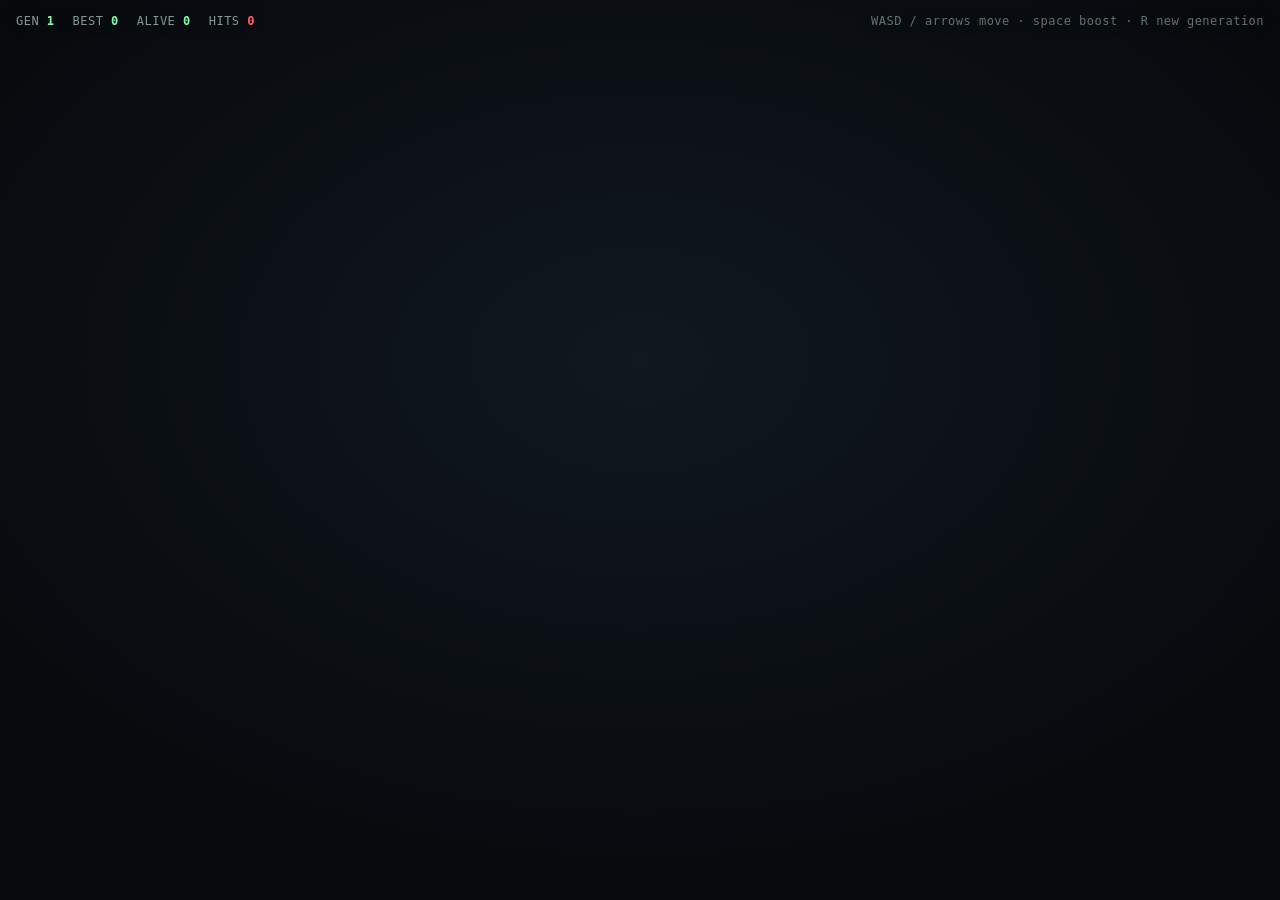
==== index.html @ 7b3085a2 "initial neuro-swarm prototype – player vs evolving AI drones" ====
<!DOCTYPE html>
<html lang="en">
<head>
  <meta charset="utf-8" />
  <meta name="viewport" content="width=device-width, initial-scale=1, viewport-fit=cover" />
  <title>neuro-swarm</title>
  <link rel="stylesheet" href="style.css" />
</head>
<body>
  <canvas id="field"></canvas>
  <div id="hud">
    <span>GEN <b id="gen">1</b></span>
    <span>BEST <b id="best">0</b></span>
    <span>ALIVE <b id="alive">0</b></span>
    <span>HITS <b id="hits" class="hit">0</b></span>
    <span class="hint">WASD / arrows move · space boost · R new generation</span>
  </div>
  <div id="toast"></div>
  <script src="js/net.js"></script>
  <script src="js/ga.js"></script>
  <script src="js/flock.js"></script>
  <script src="js/world.js"></script>
  <script src="js/main.js"></script>
</body>
</html>
---- style.css ----
:root {
  --bg: #07090c;
  --panel: rgba(10, 16, 18, 0.72);
  --line: #1c2a28;
  --text: #d8e6de;
  --text-dim: #7f9a8e;
  --phosphor: #7dffb2;
  --amber: #ffb454;
  --danger: #ff5d6c;
  --player: #7ee7ff;
  --mono: ui-monospace, "SF Mono", Menlo, Consolas, monospace;
  --sans: -apple-system, BlinkMacSystemFont, "SF Pro Text", system-ui, sans-serif;
}

* { box-sizing: border-box; -webkit-tap-highlight-color: transparent; }

html, body {
  margin: 0;
  padding: 0;
  width: 100%;
  height: 100%;
  overflow: hidden;
  background: var(--bg);
  color: var(--text);
  font-family: var(--sans);
}

#field {
  display: block;
  width: 100vw;
  height: 100vh;
  background:
    radial-gradient(1200px 800px at 50% 40%, #101820 0%, #07090c 70%);
}

#hud {
  position: fixed;
  top: 14px;
  left: 16px;
  right: 16px;
  display: flex;
  flex-wrap: wrap;
  gap: 10px 18px;
  align-items: baseline;
  pointer-events: none;
  font-family: var(--mono);
  font-size: 12px;
  letter-spacing: 0.04em;
  color: var(--text-dim);
  text-shadow: 0 0 12px rgba(0, 0, 0, 0.8);
}

#hud b {
  color: var(--phosphor);
  font-weight: 600;
}

#hud .hit { color: var(--danger); }
#hud .hint { margin-left: auto; color: #5f746c; }

#toast {
  position: fixed;
  left: 50%;
  bottom: 22px;
  transform: translateX(-50%);
  font-family: var(--mono);
  font-size: 12px;
  color: var(--amber);
  letter-spacing: 0.08em;
  pointer-events: none;
  opacity: 0;
  transition: opacity 0.25s ease;
}

#toast.show { opacity: 1; }
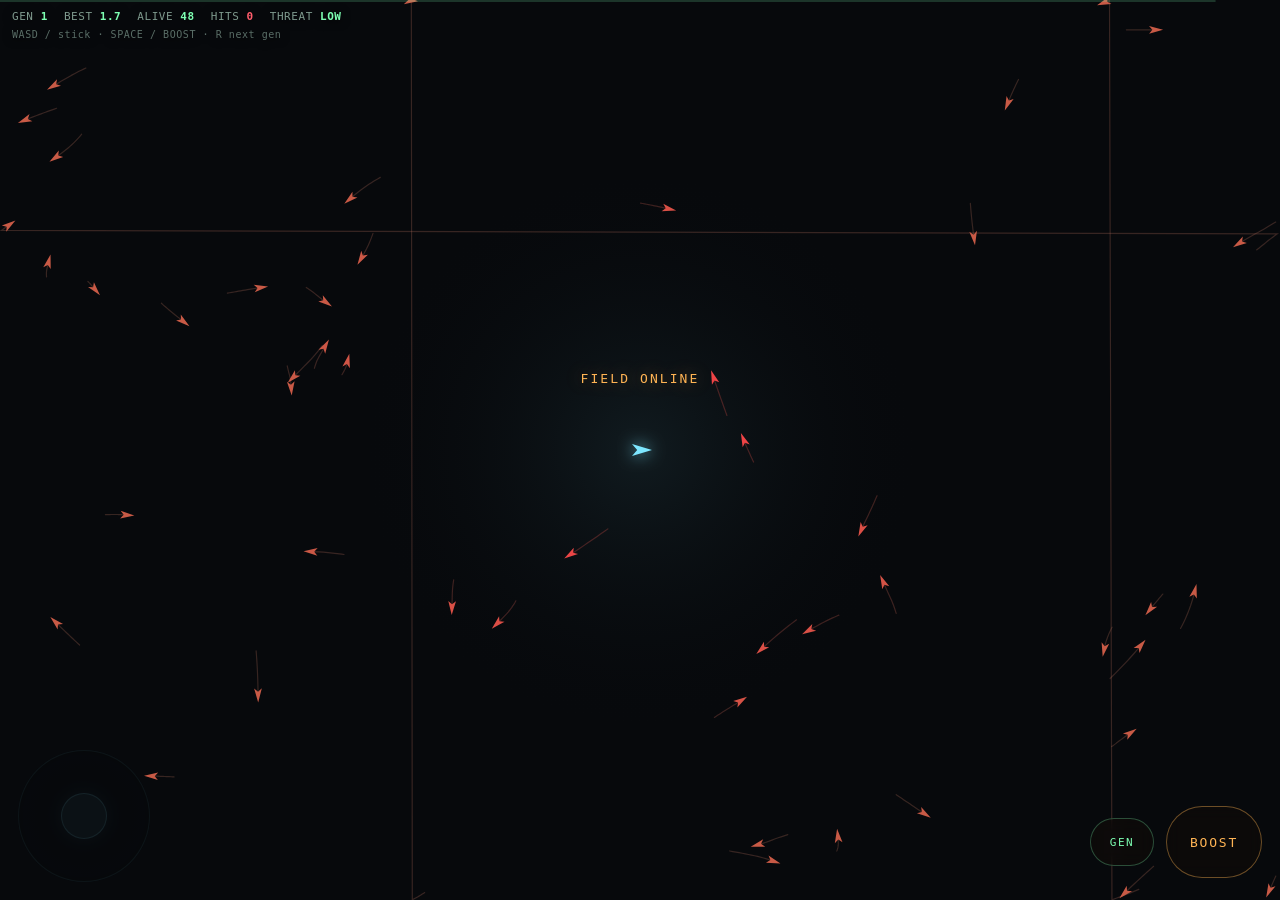
==== commit 208cc5d2: "night-ops quads, follow cam, touch stick + boost" ====
--- a/index.html
+++ b/index.html
@@ -2,24 +2,45 @@
 <html lang="en">
 <head>
   <meta charset="utf-8" />
-  <meta name="viewport" content="width=device-width, initial-scale=1, viewport-fit=cover" />
+  <meta name="viewport" content="width=device-width, initial-scale=1, viewport-fit=cover, user-scalable=no" />
+  <meta name="apple-mobile-web-app-capable" content="yes" />
+  <meta name="apple-mobile-web-app-status-bar-style" content="black-translucent" />
+  <meta name="mobile-web-app-capable" content="yes" />
+  <meta name="theme-color" content="#07090c" />
   <title>neuro-swarm</title>
   <link rel="stylesheet" href="style.css" />
 </head>
 <body>
   <canvas id="field"></canvas>
+
   <div id="hud">
-    <span>GEN <b id="gen">1</b></span>
-    <span>BEST <b id="best">0</b></span>
-    <span>ALIVE <b id="alive">0</b></span>
-    <span>HITS <b id="hits" class="hit">0</b></span>
-    <span class="hint">WASD / arrows move · space boost · R new generation</span>
+    <div class="row">
+      <span>GEN <b id="gen">1</b></span>
+      <span>BEST <b id="best">0</b></span>
+      <span>ALIVE <b id="alive">0</b></span>
+      <span>HITS <b id="hits" class="hit">0</b></span>
+      <span>THREAT <b id="threat">LOW</b></span>
+    </div>
+    <span class="hint" id="hint">WASD / stick · SPACE / BOOST · R next gen</span>
   </div>
+
   <div id="toast"></div>
+
+  <div id="touch" aria-hidden="true">
+    <div id="stick" class="pad">
+      <div class="ring"></div>
+      <div id="knob" class="knob"></div>
+    </div>
+    <button id="boost" type="button">BOOST</button>
+    <button id="nextgen" type="button">GEN</button>
+  </div>
+
   <script src="js/net.js"></script>
   <script src="js/ga.js"></script>
   <script src="js/flock.js"></script>
+  <script src="js/audio.js"></script>
   <script src="js/world.js"></script>
+  <script src="js/input.js"></script>
   <script src="js/main.js"></script>
 </body>
 </html>
--- a/style.css
+++ b/style.css
@@ -1,7 +1,5 @@
 :root {
-  --bg: #07090c;
-  --panel: rgba(10, 16, 18, 0.72);
-  --line: #1c2a28;
+  --bg: #05070a;
   --text: #d8e6de;
   --text-dim: #7f9a8e;
   --phosphor: #7dffb2;
@@ -12,7 +10,11 @@
   --sans: -apple-system, BlinkMacSystemFont, "SF Pro Text", system-ui, sans-serif;
 }
 
-* { box-sizing: border-box; -webkit-tap-highlight-color: transparent; }
+* {
+  box-sizing: border-box;
+  -webkit-tap-highlight-color: transparent;
+  touch-action: none;
+}
 
 html, body {
   margin: 0;
@@ -23,53 +25,140 @@
   background: var(--bg);
   color: var(--text);
   font-family: var(--sans);
+  user-select: none;
+  -webkit-user-select: none;
 }
 
 #field {
   display: block;
   width: 100vw;
   height: 100vh;
-  background:
-    radial-gradient(1200px 800px at 50% 40%, #101820 0%, #07090c 70%);
+  width: 100dvw;
+  height: 100dvh;
 }
 
 #hud {
   position: fixed;
-  top: 14px;
-  left: 16px;
-  right: 16px;
+  top: max(10px, env(safe-area-inset-top));
+  left: max(12px, env(safe-area-inset-left));
+  right: max(12px, env(safe-area-inset-right));
+  pointer-events: none;
+  font-family: var(--mono);
+  font-size: 11px;
+  letter-spacing: 0.05em;
+  color: var(--text-dim);
+  text-shadow: 0 1px 10px #000;
+}
+
+#hud .row {
   display: flex;
   flex-wrap: wrap;
-  gap: 10px 18px;
-  align-items: baseline;
-  pointer-events: none;
-  font-family: var(--mono);
-  font-size: 12px;
-  letter-spacing: 0.04em;
-  color: var(--text-dim);
-  text-shadow: 0 0 12px rgba(0, 0, 0, 0.8);
+  gap: 8px 16px;
 }
 
-#hud b {
-  color: var(--phosphor);
-  font-weight: 600;
+#hud b { color: var(--phosphor); font-weight: 600; }
+#hud .hit { color: var(--danger); }
+#hud .hint {
+  display: block;
+  margin-top: 6px;
+  color: #5a6e67;
+  font-size: 10px;
 }
-
-#hud .hit { color: var(--danger); }
-#hud .hint { margin-left: auto; color: #5f746c; }
 
 #toast {
   position: fixed;
   left: 50%;
-  bottom: 22px;
-  transform: translateX(-50%);
+  top: 42%;
+  transform: translate(-50%, -50%);
   font-family: var(--mono);
-  font-size: 12px;
+  font-size: 13px;
+  letter-spacing: 0.16em;
   color: var(--amber);
-  letter-spacing: 0.08em;
   pointer-events: none;
   opacity: 0;
-  transition: opacity 0.25s ease;
+  text-shadow: 0 0 18px rgba(255, 180, 84, 0.45);
+  transition: opacity 0.28s ease;
+}
+#toast.show { opacity: 1; }
+
+#touch {
+  position: fixed;
+  inset: 0;
+  pointer-events: none;
 }
 
-#toast.show { opacity: 1; }
+#stick {
+  position: absolute;
+  left: max(18px, env(safe-area-inset-left));
+  bottom: max(18px, env(safe-area-inset-bottom));
+  width: 132px;
+  height: 132px;
+  pointer-events: none;
+  opacity: 0.55;
+}
+
+#stick .ring {
+  position: absolute;
+  inset: 0;
+  border-radius: 50%;
+  border: 1px solid rgba(126, 231, 255, 0.28);
+  background: radial-gradient(circle at 50% 50%, rgba(8, 16, 20, 0.15), rgba(8, 16, 20, 0.45));
+  box-shadow: inset 0 0 24px rgba(0, 0, 0, 0.35);
+}
+
+#stick .knob {
+  position: absolute;
+  left: 50%;
+  top: 50%;
+  width: 46px;
+  height: 46px;
+  margin: -23px 0 0 -23px;
+  border-radius: 50%;
+  background: rgba(126, 231, 255, 0.22);
+  border: 1px solid rgba(126, 231, 255, 0.55);
+  box-shadow: 0 0 16px rgba(126, 231, 255, 0.2);
+}
+
+#boost, #nextgen {
+  pointer-events: auto;
+  position: absolute;
+  bottom: max(22px, env(safe-area-inset-bottom));
+  height: 72px;
+  border-radius: 999px;
+  border: 1px solid rgba(255, 180, 84, 0.4);
+  background: rgba(20, 14, 8, 0.42);
+  color: var(--amber);
+  font-family: var(--mono);
+  letter-spacing: 0.14em;
+  font-size: 13px;
+  backdrop-filter: blur(8px);
+}
+
+#boost {
+  right: max(18px, env(safe-area-inset-right));
+  width: 96px;
+}
+
+#boost.hot {
+  background: rgba(255, 180, 84, 0.22);
+  box-shadow: 0 0 22px rgba(255, 180, 84, 0.35);
+  color: #fff4d8;
+}
+
+#nextgen {
+  right: max(126px, calc(env(safe-area-inset-right) + 108px));
+  width: 64px;
+  height: 48px;
+  bottom: max(34px, calc(env(safe-area-inset-bottom) + 12px));
+  border-color: rgba(125, 255, 178, 0.28);
+  color: var(--phosphor);
+  font-size: 11px;
+}
+
+@media (hover: hover) and (pointer: fine) {
+  #stick { opacity: 0.18; }
+}
+
+@media (max-width: 640px) {
+  #hud .hint { display: none; }
+}
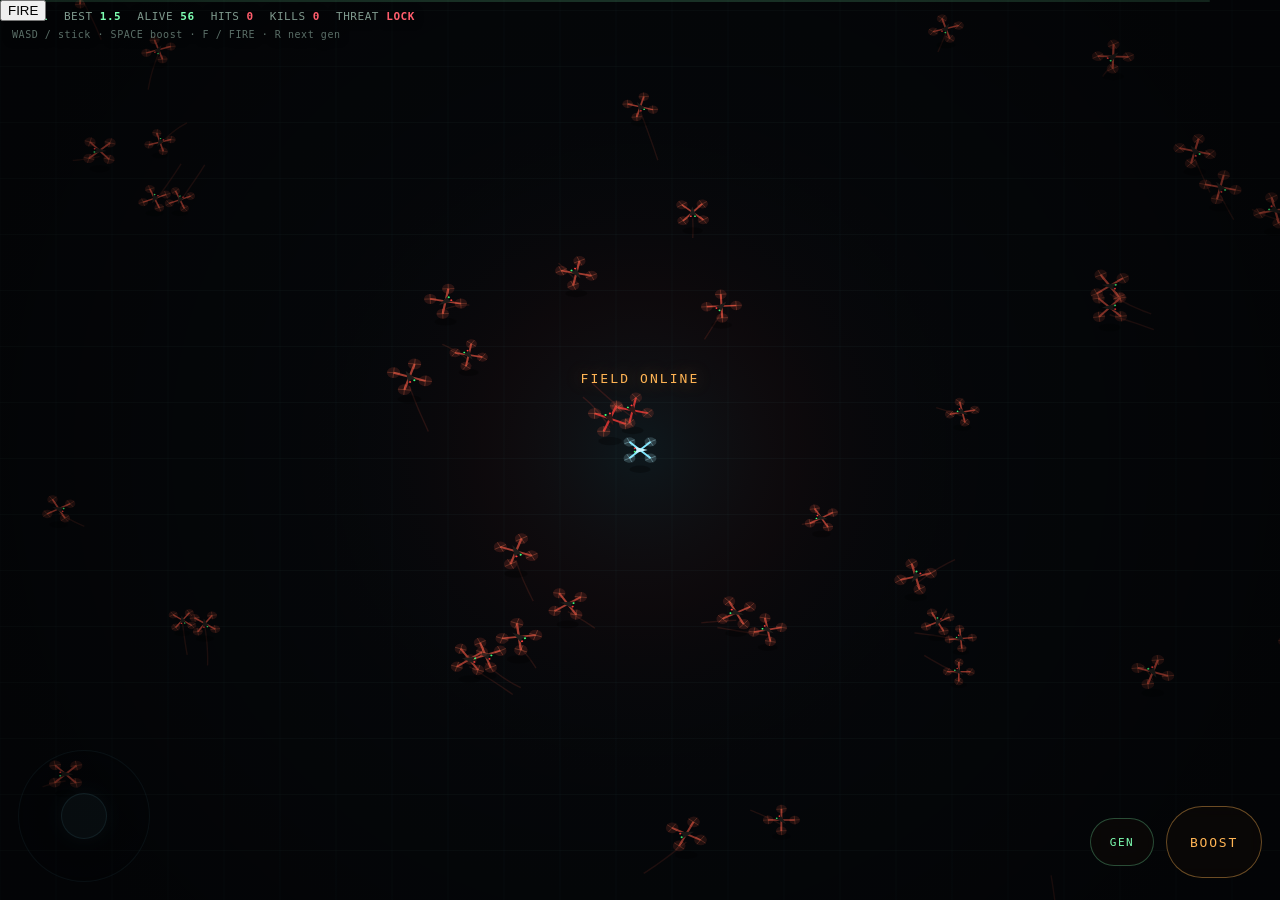
==== commit b979c220: "lasers, explosions, FIRE control, kill HUD" ====
--- a/index.html
+++ b/index.html
@@ -19,9 +19,10 @@
       <span>BEST <b id="best">0</b></span>
       <span>ALIVE <b id="alive">0</b></span>
       <span>HITS <b id="hits" class="hit">0</b></span>
+      <span>KILLS <b id="kills" class="hit">0</b></span>
       <span>THREAT <b id="threat">LOW</b></span>
     </div>
-    <span class="hint" id="hint">WASD / stick · SPACE / BOOST · R next gen</span>
+    <span class="hint" id="hint">WASD / stick · SPACE boost · F / FIRE · R next gen</span>
   </div>
 
   <div id="toast"></div>
@@ -31,6 +32,7 @@
       <div class="ring"></div>
       <div id="knob" class="knob"></div>
     </div>
+    <button id="fire" type="button">FIRE</button>
     <button id="boost" type="button">BOOST</button>
     <button id="nextgen" type="button">GEN</button>
   </div>
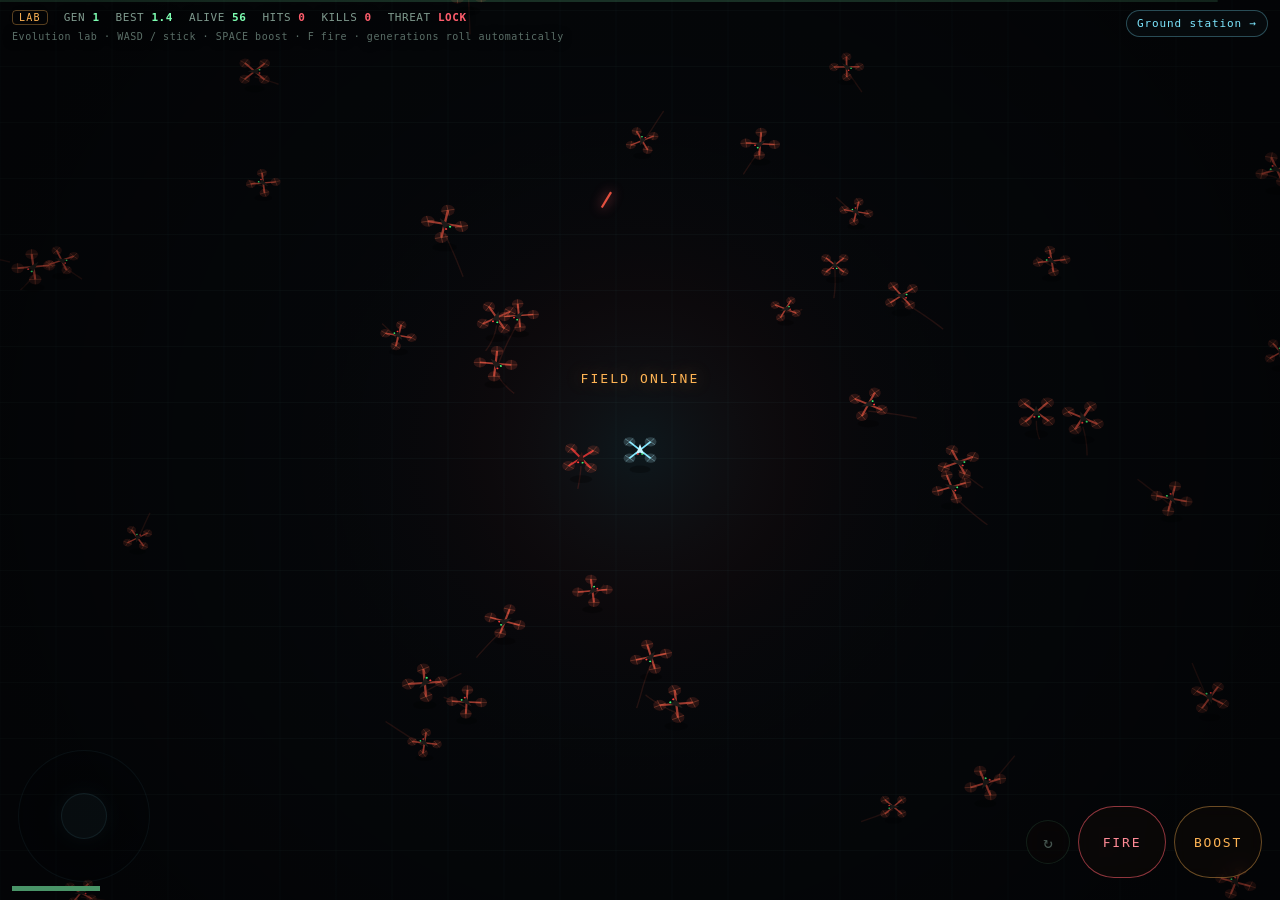
==== commit 8112cfae: "docs+ui: reframe project as physical neuro-swarm platform; sim becomes lab mode README leads with te" ====
--- a/index.html
+++ b/index.html
@@ -7,7 +7,7 @@
   <meta name="apple-mobile-web-app-status-bar-style" content="black-translucent" />
   <meta name="mobile-web-app-capable" content="yes" />
   <meta name="theme-color" content="#07090c" />
-  <title>neuro-swarm</title>
+  <title>neuro-swarm lab</title>
   <link rel="stylesheet" href="style.css" />
 </head>
 <body>
@@ -15,6 +15,7 @@
 
   <div id="hud">
     <div class="row">
+      <span class="lab-tag">LAB</span>
       <span>GEN <b id="gen">1</b></span>
       <span>BEST <b id="best">0</b></span>
       <span>ALIVE <b id="alive">0</b></span>
@@ -22,8 +23,10 @@
       <span>KILLS <b id="kills" class="hit">0</b></span>
       <span>THREAT <b id="threat">LOW</b></span>
     </div>
-    <span class="hint" id="hint">WASD / stick · SPACE boost · F / FIRE · R next gen</span>
+    <span class="hint" id="hint">Evolution lab · WASD / stick · SPACE boost · F fire · generations roll automatically</span>
   </div>
+
+  <a id="to-ground" href="ground.html">Ground station →</a>
 
   <div id="toast"></div>
 
@@ -34,7 +37,8 @@
     </div>
     <button id="fire" type="button">FIRE</button>
     <button id="boost" type="button">BOOST</button>
-    <button id="nextgen" type="button">GEN</button>
+    <!-- GEN retained for lab use but visually secondary; auto-roll still primary -->
+    <button id="nextgen" type="button" class="lab-secondary" title="Force next generation (lab)">↻</button>
   </div>
 
   <script src="js/net.js"></script>
--- a/style.css
+++ b/style.css
@@ -54,6 +54,7 @@
   display: flex;
   flex-wrap: wrap;
   gap: 8px 16px;
+  align-items: center;
 }
 
 #hud b { color: var(--phosphor); font-weight: 600; }
@@ -63,6 +64,33 @@
   margin-top: 6px;
   color: #5a6e67;
   font-size: 10px;
+}
+
+#hud .lab-tag {
+  color: var(--amber);
+  border: 1px solid rgba(255, 180, 84, 0.35);
+  border-radius: 4px;
+  padding: 1px 6px;
+  letter-spacing: 0.12em;
+  font-size: 10px;
+}
+
+#to-ground {
+  position: fixed;
+  top: max(10px, env(safe-area-inset-top));
+  right: max(12px, env(safe-area-inset-right));
+  z-index: 5;
+  font-family: var(--mono);
+  font-size: 11px;
+  letter-spacing: 0.08em;
+  color: var(--player);
+  text-decoration: none;
+  padding: 6px 10px;
+  border: 1px solid rgba(126, 231, 255, 0.3);
+  border-radius: 999px;
+  background: rgba(8, 14, 18, 0.65);
+  backdrop-filter: blur(8px);
+  pointer-events: auto;
 }
 
 #toast {
@@ -119,7 +147,7 @@
   box-shadow: 0 0 16px rgba(126, 231, 255, 0.2);
 }
 
-#boost, #nextgen {
+#boost, #nextgen, #fire {
   pointer-events: auto;
   position: absolute;
   bottom: max(22px, env(safe-area-inset-bottom));
@@ -136,7 +164,7 @@
 
 #boost {
   right: max(18px, env(safe-area-inset-right));
-  width: 96px;
+  width: 88px;
 }
 
 #boost.hot {
@@ -145,14 +173,35 @@
   color: #fff4d8;
 }
 
+#fire {
+  right: max(114px, calc(env(safe-area-inset-right) + 96px));
+  width: 88px;
+  border-color: rgba(255, 93, 108, 0.55);
+  color: #ff8a96;
+}
+
+#fire.hot {
+  background: rgba(255, 93, 108, 0.28);
+  box-shadow: 0 0 22px rgba(255, 93, 108, 0.4);
+  color: #fff;
+}
+
+/* Lab-only force-generation control — demoted, not a primary product control */
 #nextgen {
-  right: max(126px, calc(env(safe-area-inset-right) + 108px));
-  width: 64px;
-  height: 48px;
-  bottom: max(34px, calc(env(safe-area-inset-bottom) + 12px));
-  border-color: rgba(125, 255, 178, 0.28);
+  right: max(210px, calc(env(safe-area-inset-right) + 192px));
+  width: 44px;
+  height: 44px;
+  bottom: max(36px, calc(env(safe-area-inset-bottom) + 14px));
+  border-color: rgba(125, 255, 178, 0.18);
+  color: var(--text-dim);
+  font-size: 16px;
+  letter-spacing: 0;
+  opacity: 0.55;
+}
+
+#nextgen.lab-secondary:active {
+  opacity: 0.9;
   color: var(--phosphor);
-  font-size: 11px;
 }
 
 @media (hover: hover) and (pointer: fine) {
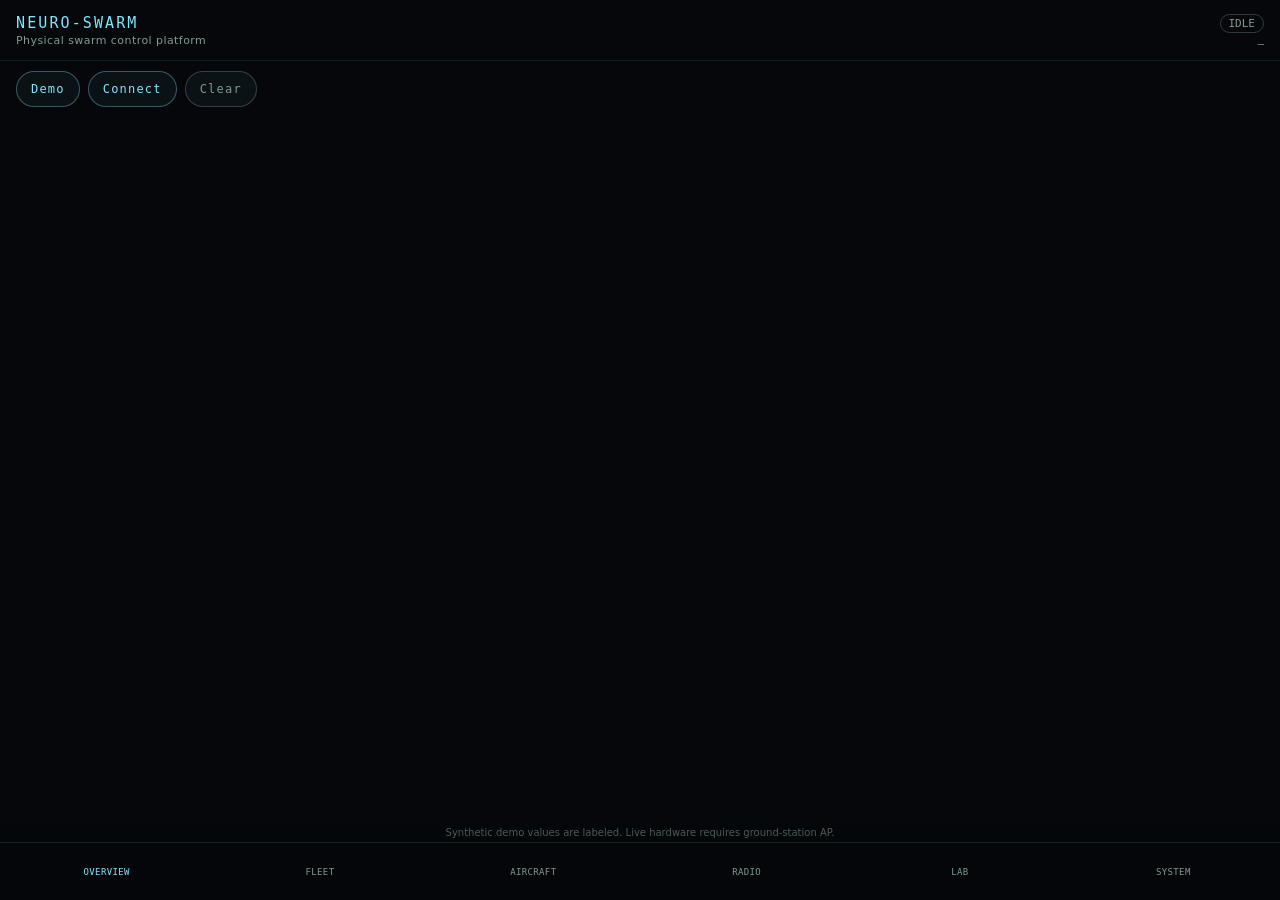
==== commit c39bf34e: "feat(ui): single Neuro-Swarm app — Overview/Fleet/Aircraft/Radio/Lab/System index.html is the produc" ====
--- a/index.html
+++ b/index.html
@@ -5,48 +5,49 @@
   <meta name="viewport" content="width=device-width, initial-scale=1, viewport-fit=cover, user-scalable=no" />
   <meta name="apple-mobile-web-app-capable" content="yes" />
   <meta name="apple-mobile-web-app-status-bar-style" content="black-translucent" />
-  <meta name="mobile-web-app-capable" content="yes" />
   <meta name="theme-color" content="#07090c" />
-  <title>neuro-swarm lab</title>
-  <link rel="stylesheet" href="style.css" />
+  <title>neuro-swarm</title>
+  <link rel="stylesheet" href="css/app.css" />
 </head>
 <body>
-  <canvas id="field"></canvas>
+  <header class="app-header">
+    <div class="brand-block">
+      <div class="brand">NEURO-SWARM</div>
+      <div class="tagline">Physical swarm control platform</div>
+    </div>
+    <div class="header-meta">
+      <span id="hdr-mode" class="pill idle">IDLE</span>
+      <span id="hdr-conn" class="muted">—</span>
+    </div>
+  </header>
 
-  <div id="hud">
-    <div class="row">
-      <span class="lab-tag">LAB</span>
-      <span>GEN <b id="gen">1</b></span>
-      <span>BEST <b id="best">0</b></span>
-      <span>ALIVE <b id="alive">0</b></span>
-      <span>HITS <b id="hits" class="hit">0</b></span>
-      <span>KILLS <b id="kills" class="hit">0</b></span>
-      <span>THREAT <b id="threat">LOW</b></span>
-    </div>
-    <span class="hint" id="hint">Evolution lab · WASD / stick · SPACE boost · F fire · generations roll automatically</span>
+  <div class="toolbar">
+    <button type="button" id="btn-demo" class="btn">Demo</button>
+    <button type="button" id="btn-live" class="btn">Connect</button>
+    <button type="button" id="btn-clear" class="btn ghost">Clear</button>
   </div>
 
-  <a id="to-ground" href="ground.html">Ground station →</a>
+  <main id="view-root" class="view-root"></main>
 
-  <div id="toast"></div>
+  <nav class="app-nav" aria-label="Primary">
+    <button type="button" data-view="overview" class="nav-item active">Overview</button>
+    <button type="button" data-view="fleet" class="nav-item">Fleet</button>
+    <button type="button" data-view="aircraft" class="nav-item">Aircraft</button>
+    <button type="button" data-view="radio" class="nav-item">Radio</button>
+    <button type="button" data-view="lab" class="nav-item">Lab</button>
+    <button type="button" data-view="system" class="nav-item">System</button>
+  </nav>
 
-  <div id="touch" aria-hidden="true">
-    <div id="stick" class="pad">
-      <div class="ring"></div>
-      <div id="knob" class="knob"></div>
-    </div>
-    <button id="fire" type="button">FIRE</button>
-    <button id="boost" type="button">BOOST</button>
-    <!-- GEN retained for lab use but visually secondary; auto-roll still primary -->
-    <button id="nextgen" type="button" class="lab-secondary" title="Force next generation (lab)">↻</button>
-  </div>
+  <p class="disclaimer">Synthetic demo values are labeled. Live hardware requires ground-station AP.</p>
 
-  <script src="js/net.js"></script>
-  <script src="js/ga.js"></script>
-  <script src="js/flock.js"></script>
-  <script src="js/audio.js"></script>
-  <script src="js/world.js"></script>
-  <script src="js/input.js"></script>
-  <script src="js/main.js"></script>
+  <script src="js/telemetry/schema.js"></script>
+  <script src="js/telemetry/normalize.js"></script>
+  <script src="js/telemetry/validate.js"></script>
+  <script src="js/ground/aircraft-store.js"></script>
+  <script src="js/ground/websocket.js"></script>
+  <script src="js/ground/diagnostics.js"></script>
+  <script src="js/app/router.js"></script>
+  <script src="js/app/views.js"></script>
+  <script src="js/app/app.js"></script>
 </body>
 </html>
--- a/css/app.css
+++ b/css/app.css
@@ -0,0 +1,293 @@
+:root {
+  --bg: #05070a;
+  --panel: #0c1014;
+  --panel-2: #10161c;
+  --text: #d8e6de;
+  --text-dim: #7f9a8e;
+  --phosphor: #7dffb2;
+  --amber: #ffb454;
+  --danger: #ff5d6c;
+  --cyan: #7ee7ff;
+  --mono: ui-monospace, "SF Mono", Menlo, Consolas, monospace;
+  --sans: -apple-system, BlinkMacSystemFont, "SF Pro Text", system-ui, sans-serif;
+  --nav-h: 58px;
+}
+
+* { box-sizing: border-box; }
+
+html, body {
+  margin: 0;
+  min-height: 100%;
+  background: var(--bg);
+  color: var(--text);
+  font-family: var(--sans);
+  -webkit-text-size-adjust: 100%;
+}
+
+.app-header {
+  display: flex;
+  justify-content: space-between;
+  gap: 12px;
+  padding: max(14px, env(safe-area-inset-top)) 16px 10px;
+  border-bottom: 1px solid rgba(125, 255, 178, 0.1);
+}
+
+.brand {
+  font-family: var(--mono);
+  font-size: 15px;
+  letter-spacing: 0.14em;
+  color: var(--cyan);
+}
+.tagline {
+  margin-top: 2px;
+  font-size: 11px;
+  color: var(--text-dim);
+  letter-spacing: 0.04em;
+}
+
+.header-meta {
+  display: flex;
+  flex-direction: column;
+  align-items: flex-end;
+  gap: 4px;
+  font-family: var(--mono);
+  font-size: 11px;
+}
+
+.pill {
+  padding: 2px 8px;
+  border-radius: 999px;
+  border: 1px solid rgba(127, 154, 142, 0.35);
+  color: var(--text-dim);
+}
+.pill.demo { color: var(--amber); border-color: rgba(255, 180, 84, 0.4); }
+.pill.live { color: var(--phosphor); border-color: rgba(125, 255, 178, 0.4); }
+.pill.idle { color: var(--text-dim); }
+.muted { color: var(--text-dim); }
+
+.toolbar {
+  display: flex;
+  gap: 8px;
+  padding: 10px 16px;
+}
+
+.btn {
+  font-family: var(--mono);
+  font-size: 12px;
+  letter-spacing: 0.1em;
+  padding: 10px 14px;
+  border-radius: 999px;
+  border: 1px solid rgba(126, 231, 255, 0.35);
+  background: rgba(12, 20, 24, 0.85);
+  color: var(--cyan);
+}
+.btn.ghost {
+  border-color: rgba(127, 154, 142, 0.35);
+  color: var(--text-dim);
+}
+
+.view-root {
+  padding: 4px 16px calc(var(--nav-h) + 36px + env(safe-area-inset-bottom));
+}
+
+.stats-strip {
+  display: grid;
+  grid-template-columns: repeat(2, 1fr);
+  gap: 10px;
+  margin-bottom: 14px;
+}
+@media (min-width: 640px) {
+  .stats-strip { grid-template-columns: repeat(4, 1fr); }
+}
+
+.stat-card {
+  background: var(--panel);
+  border: 1px solid rgba(125, 255, 178, 0.1);
+  border-radius: 12px;
+  padding: 12px;
+}
+.stat-card label {
+  display: block;
+  font-size: 10px;
+  letter-spacing: 0.1em;
+  text-transform: uppercase;
+  color: var(--text-dim);
+  margin-bottom: 6px;
+}
+.stat-card .value {
+  font-family: var(--mono);
+  font-size: 22px;
+  color: var(--phosphor);
+}
+.stat-card .sub {
+  margin-top: 4px;
+  font-size: 11px;
+  color: var(--text-dim);
+}
+
+.section-title {
+  font-family: var(--mono);
+  font-size: 11px;
+  letter-spacing: 0.14em;
+  color: var(--text-dim);
+  margin: 18px 0 10px;
+  text-transform: uppercase;
+}
+
+.fleet-list { display: flex; flex-direction: column; gap: 10px; }
+
+.ac-card {
+  background: var(--panel);
+  border: 1px solid rgba(125, 255, 178, 0.1);
+  border-radius: 12px;
+  padding: 12px;
+  text-align: left;
+  width: 100%;
+  color: inherit;
+  font: inherit;
+  cursor: pointer;
+}
+.ac-card.stale { border-color: rgba(255, 180, 84, 0.35); }
+.ac-card.offline { border-color: rgba(255, 93, 108, 0.25); opacity: 0.6; }
+.ac-card header {
+  display: flex;
+  justify-content: space-between;
+  align-items: center;
+  margin-bottom: 8px;
+  font-family: var(--mono);
+  font-size: 12px;
+}
+.ac-card .id { color: var(--cyan); }
+.ac-card .badge { font-size: 10px; letter-spacing: 0.12em; color: var(--phosphor); }
+.ac-card.stale .badge { color: var(--amber); }
+.ac-card.offline .badge { color: var(--danger); }
+
+.grid-2 {
+  display: grid;
+  grid-template-columns: 1fr 1fr;
+  gap: 8px 12px;
+  font-size: 12px;
+}
+.grid-2 label {
+  display: block;
+  font-size: 10px;
+  color: var(--text-dim);
+  text-transform: uppercase;
+  letter-spacing: 0.06em;
+  margin-bottom: 2px;
+}
+.grid-2 b {
+  font-family: var(--mono);
+  font-weight: 500;
+  word-break: break-all;
+}
+
+.detail-block {
+  background: var(--panel);
+  border: 1px solid rgba(125, 255, 178, 0.1);
+  border-radius: 12px;
+  padding: 12px;
+  margin-bottom: 10px;
+}
+.detail-block h3 {
+  margin: 0 0 10px;
+  font-family: var(--mono);
+  font-size: 11px;
+  letter-spacing: 0.12em;
+  color: var(--text-dim);
+  text-transform: uppercase;
+  font-weight: 500;
+}
+
+.empty {
+  padding: 28px 8px;
+  text-align: center;
+  color: var(--text-dim);
+  font-size: 13px;
+}
+
+.flags { display: flex; flex-wrap: wrap; gap: 4px; margin-top: 8px; }
+.flag {
+  font-family: var(--mono);
+  font-size: 10px;
+  padding: 2px 6px;
+  border-radius: 4px;
+  background: rgba(125, 255, 178, 0.1);
+  color: var(--phosphor);
+}
+
+.app-nav {
+  position: fixed;
+  left: 0;
+  right: 0;
+  bottom: 0;
+  display: grid;
+  grid-template-columns: repeat(6, 1fr);
+  gap: 0;
+  height: calc(var(--nav-h) + env(safe-area-inset-bottom));
+  padding-bottom: env(safe-area-inset-bottom);
+  background: rgba(5, 7, 10, 0.94);
+  border-top: 1px solid rgba(125, 255, 178, 0.12);
+  backdrop-filter: blur(10px);
+  z-index: 20;
+}
+.nav-item {
+  border: 0;
+  background: transparent;
+  color: var(--text-dim);
+  font-family: var(--mono);
+  font-size: 9px;
+  letter-spacing: 0.04em;
+  text-transform: uppercase;
+  padding: 8px 2px;
+}
+.nav-item.active { color: var(--cyan); }
+
+.disclaimer {
+  position: fixed;
+  left: 0;
+  right: 0;
+  bottom: calc(var(--nav-h) + env(safe-area-inset-bottom));
+  margin: 0;
+  padding: 4px 12px;
+  font-size: 10px;
+  text-align: center;
+  color: #4a5c55;
+  pointer-events: none;
+  background: linear-gradient(transparent, #05070a);
+}
+
+.lab-cta {
+  display: block;
+  margin-top: 12px;
+  padding: 14px;
+  border-radius: 12px;
+  border: 1px solid rgba(126, 231, 255, 0.25);
+  background: var(--panel-2);
+  color: var(--cyan);
+  text-decoration: none;
+  font-family: var(--mono);
+  font-size: 13px;
+  letter-spacing: 0.06em;
+  text-align: center;
+}
+.lab-cta span {
+  display: block;
+  margin-top: 6px;
+  font-size: 11px;
+  color: var(--text-dim);
+  letter-spacing: 0;
+  font-family: var(--sans);
+}
+
+.back-link {
+  display: inline-block;
+  margin-bottom: 10px;
+  font-family: var(--mono);
+  font-size: 11px;
+  color: var(--cyan);
+  background: none;
+  border: 0;
+  padding: 0;
+  cursor: pointer;
+}
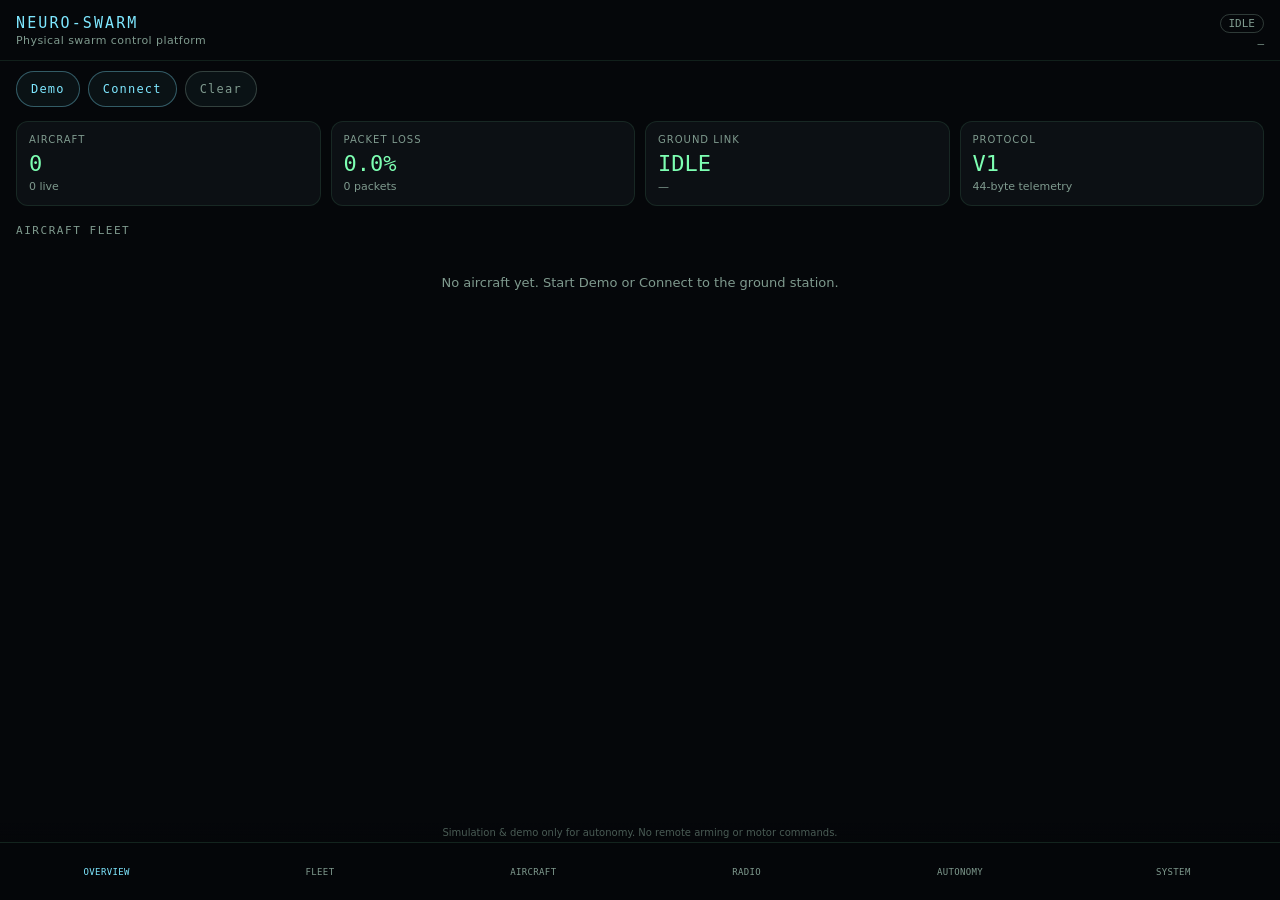
==== commit fc1a34b4: "feat(ui): Autonomy destination with sim mission controls; docs for autonomy foundation" ====
--- a/index.html
+++ b/index.html
@@ -34,11 +34,11 @@
     <button type="button" data-view="fleet" class="nav-item">Fleet</button>
     <button type="button" data-view="aircraft" class="nav-item">Aircraft</button>
     <button type="button" data-view="radio" class="nav-item">Radio</button>
-    <button type="button" data-view="lab" class="nav-item">Lab</button>
+    <button type="button" data-view="autonomy" class="nav-item">Autonomy</button>
     <button type="button" data-view="system" class="nav-item">System</button>
   </nav>
 
-  <p class="disclaimer">Synthetic demo values are labeled. Live hardware requires ground-station AP.</p>
+  <p class="disclaimer">Simulation &amp; demo only for autonomy. No remote arming or motor commands.</p>
 
   <script src="js/telemetry/schema.js"></script>
   <script src="js/telemetry/normalize.js"></script>
@@ -46,6 +46,12 @@
   <script src="js/ground/aircraft-store.js"></script>
   <script src="js/ground/websocket.js"></script>
   <script src="js/ground/diagnostics.js"></script>
+  <script src="js/autonomy/types.js"></script>
+  <script src="js/autonomy/state-machine.js"></script>
+  <script src="js/autonomy/safety.js"></script>
+  <script src="js/autonomy/mission.js"></script>
+  <script src="js/autonomy/sim-backend.js"></script>
+  <script src="js/autonomy/capability-message.js"></script>
   <script src="js/app/router.js"></script>
   <script src="js/app/views.js"></script>
   <script src="js/app/app.js"></script>
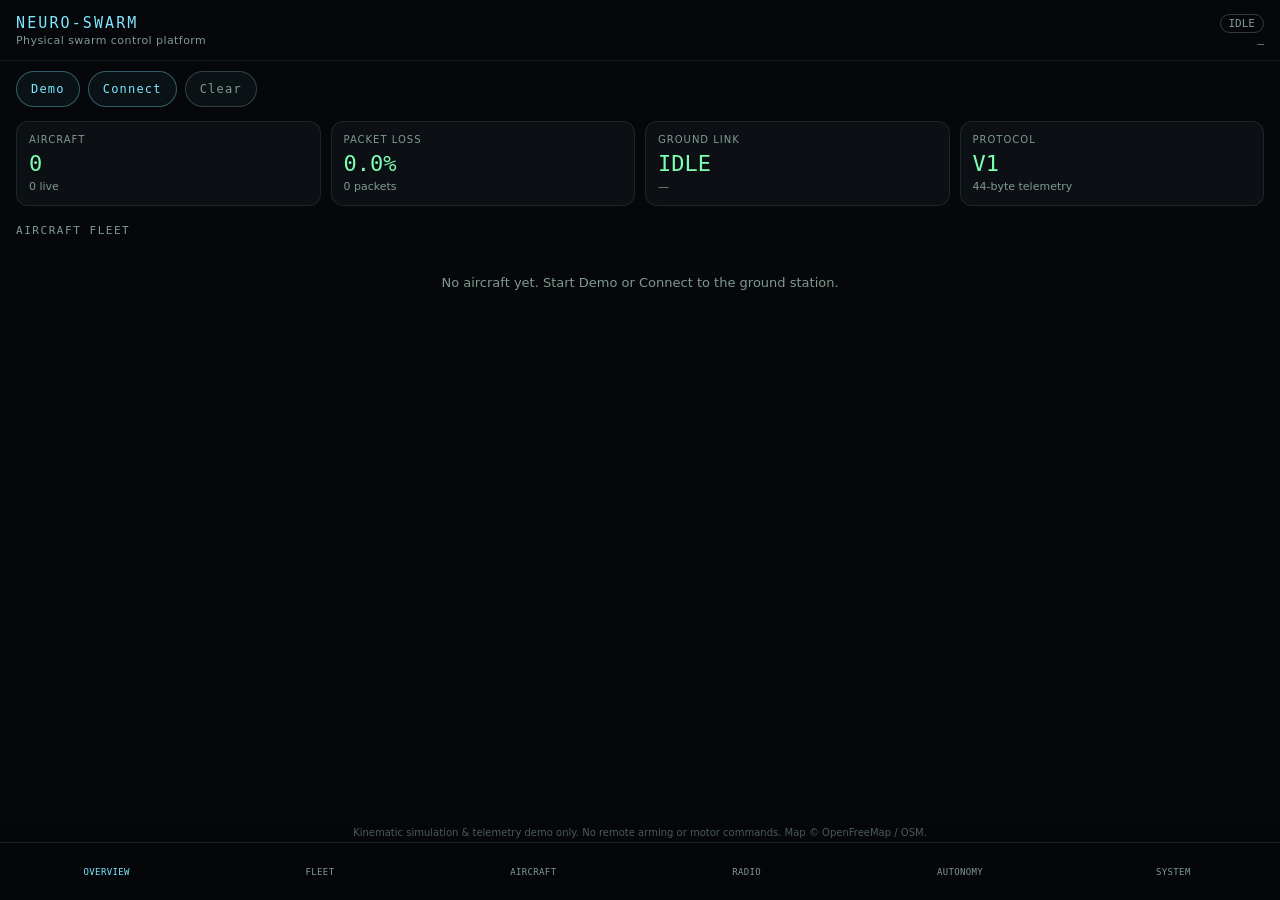
==== commit 981aa0b2: "feat(app): wire Autonomy destination to geographic SimView; README + AUTONOMY_SIMULATOR docs" ====
--- a/index.html
+++ b/index.html
@@ -38,7 +38,7 @@
     <button type="button" data-view="system" class="nav-item">System</button>
   </nav>
 
-  <p class="disclaimer">Simulation &amp; demo only for autonomy. No remote arming or motor commands.</p>
+  <p class="disclaimer">Kinematic simulation &amp; telemetry demo only. No remote arming or motor commands. Map © OpenFreeMap / OSM.</p>
 
   <script src="js/telemetry/schema.js"></script>
   <script src="js/telemetry/normalize.js"></script>
@@ -51,9 +51,20 @@
   <script src="js/autonomy/safety.js"></script>
   <script src="js/autonomy/mission.js"></script>
   <script src="js/autonomy/sim-backend.js"></script>
+  <script src="js/autonomy/engine.js"></script>
+  <script src="js/autonomy/fault-inject.js"></script>
   <script src="js/autonomy/capability-message.js"></script>
+  <script src="js/autonomy/status-message.js"></script>
+  <script src="js/geo/coords.js"></script>
+  <script src="js/geo/mission.js"></script>
+  <script src="js/sim/event-log.js"></script>
+  <script src="js/sim/scenarios.js"></script>
+  <script src="js/sim/console.js"></script>
+  <script src="js/map/provider.js"></script>
+  <script src="js/map/map-console.js"></script>
   <script src="js/app/router.js"></script>
   <script src="js/app/views.js"></script>
+  <script src="js/app/sim-view.js"></script>
   <script src="js/app/app.js"></script>
 </body>
 </html>
